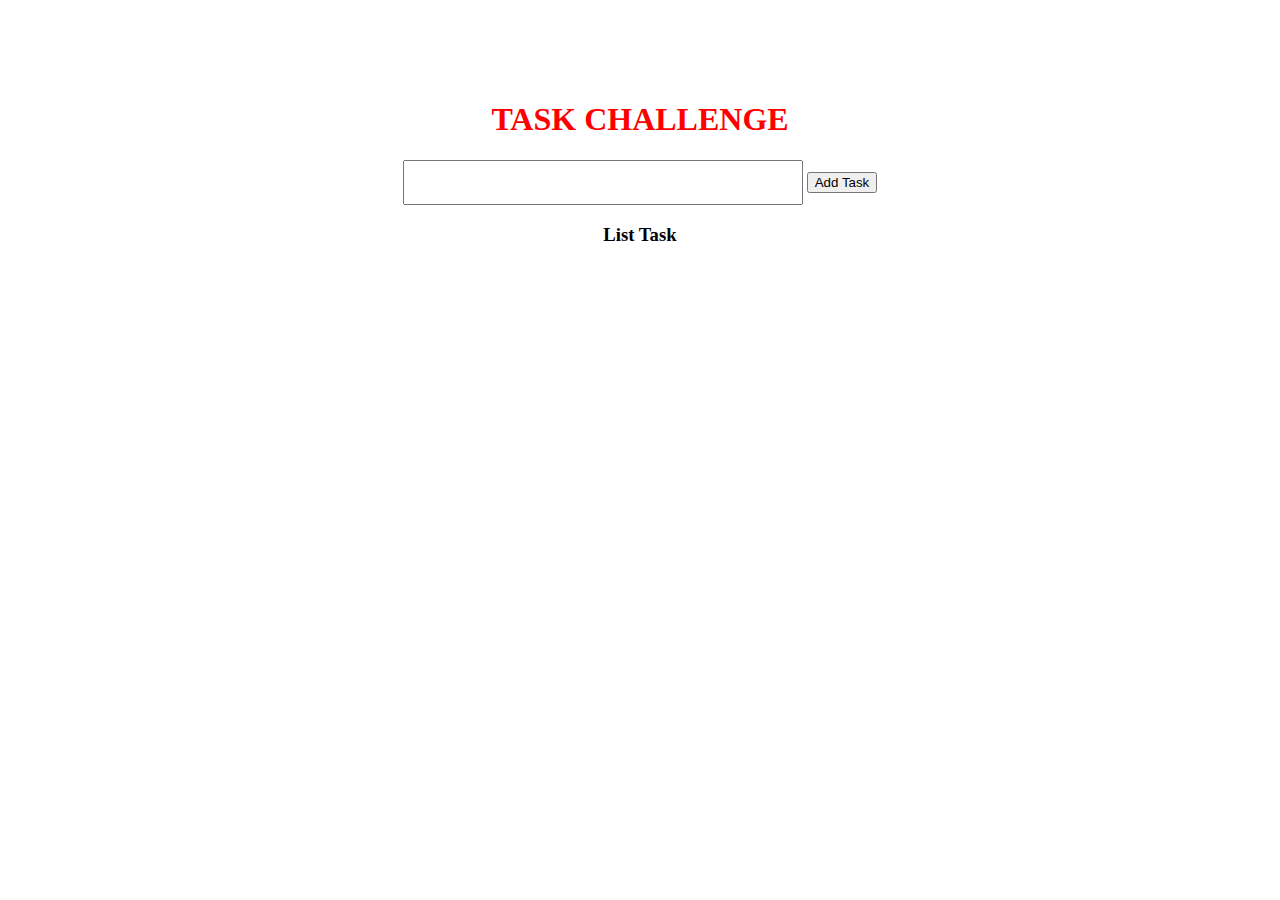
==== index.html @ 548e8842 "todo-app-challenge" ====
</html>
<!DOCTYPE html>
<html lang="en">
<head>
    <meta charset="UTF-8">
    <meta http-equiv="X-UA-Compatible" content="IE=edge">
    <meta name="viewport" content="width=device-width, initial-scale=1.0">
    <title>Todo App Challenge</title>
    <link rel="stylesheet" href="./style.css">
</head>
<body>
    <div class = "challenge" > 
        <div>
            <h1 class = "days-challenge"> TASK CHALLENGE </h1>
        </div>
        <div>
            <input class ="text-task" type="text" >
            <button>
                Add Task
            </button>
        </div>
        <div class="list-task"> 
            <h3>List Task</h3>
            <div class = "task-item"></div>
        </div>
       
    </div>
    
    <script src = "./script.js"></script>
</body>
</html>
---- style.css ----
.challenge {
    text-align: center;
    position: absolute;
    width: 1000px;
    height: 200px;
    top: 20%;
    left: 50%;
    transform: translate(-50%, -50%);
}
.challenge .days-challenge {
    color: red;
}
.text-task {
    padding: 5px;
    height: 45px;
    width: 400px;
    resize: none;
}
.text-task button {
    height: 45px;
    line-height: 45px;
    border: none;
    padding: 5px;
    background: #ccc;
    text-align: center;
    width: 80px;
    margin-left: 5px;
    font-weight: bold;
}
.list-task{
    text-align: center;
    
}
.list-task h4 {
    text-transform: uppercase;
    font-size: 20px;
}
.list-task ul {
    list-style-type: none;
    margin: 0px;
    padding: 0px;
}
.list-task ul li {
    display: flex;
    background: #f1f1f1;
    padding: 5px;
    margin-bottom: 5px;
}
.list-task ul li div {
    width:  80%;
   
}
.list-task ul li a {
    text-decoration: none;
    display: block;
    
}
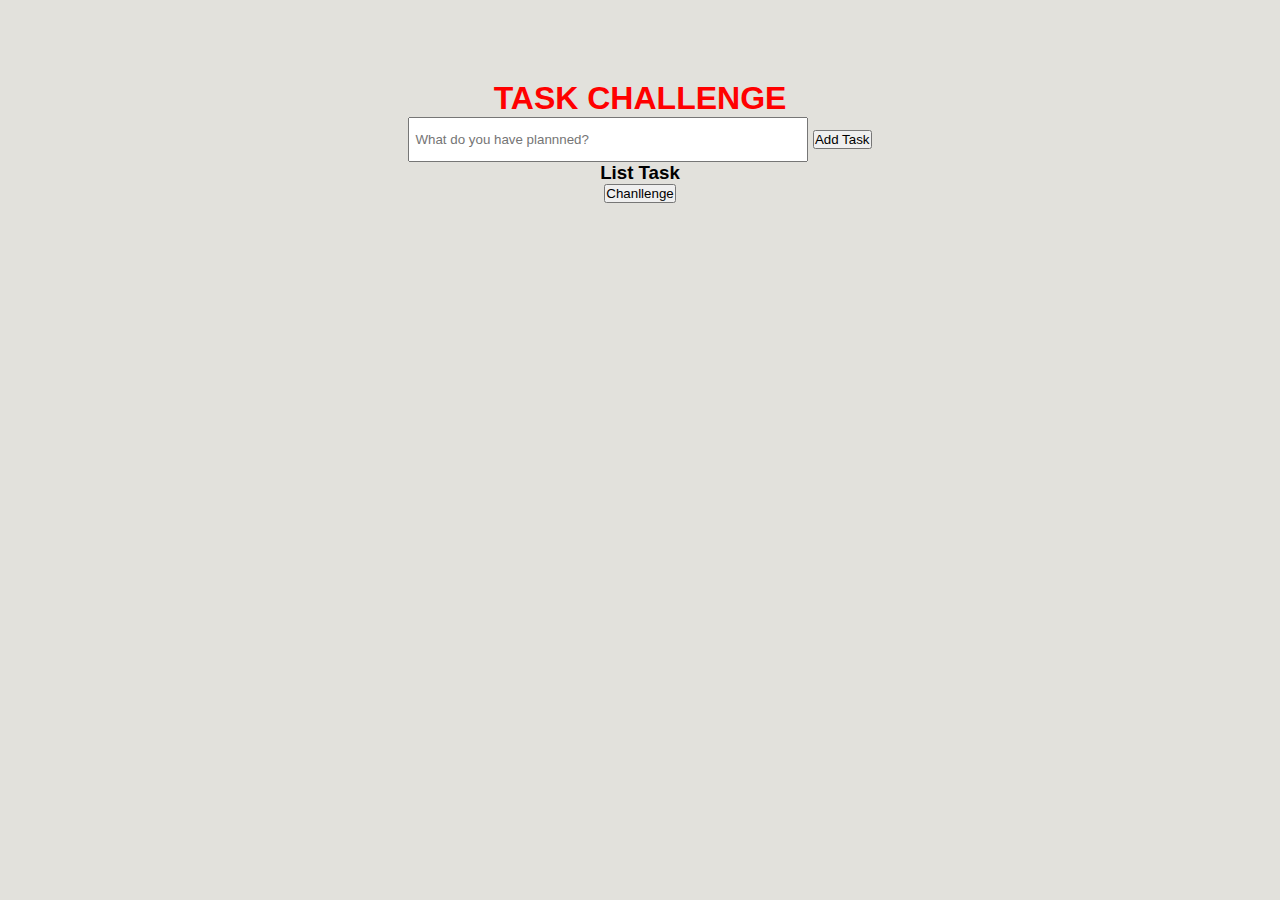
==== commit 7d55b6ca: "add calendar" ====
--- a/index.html
+++ b/index.html
@@ -14,16 +14,23 @@
             <h1 class = "days-challenge"> TASK CHALLENGE </h1>
         </div>
         <div>
-            <input class ="text-task" type="text" >
+            <input class ="text-task" type="text" placeholder="What do you have plannned?">
             <button>
                 Add Task
             </button>
         </div>
         <div class="list-task"> 
+           
             <h3>List Task</h3>
+            
             <div class = "task-item"></div>
+
         </div>
-       
+        <div class = "day-challenge">
+            <button>
+                Chanllenge
+            </button>
+        </div>
     </div>
     
     <script src = "./script.js"></script>
--- a/style.css
+++ b/style.css
@@ -54,4 +54,541 @@
     text-decoration: none;
     display: block;
     
-}+}
+:root {
+    --primary-clr: #b38add;
+}
+* {
+    margin: 0;
+    padding: 0;
+    box-sizing: border-box;
+    font-family: "Poppins", sans-serif;
+}
+  /* nice scroll bar */
+::-webkit-scrollbar {
+    width: 5px;
+}
+::-webkit-scrollbar-track {
+    background: #f5f5f5;
+    border-radius: 50px;
+}
+::-webkit-scrollbar-thumb {
+    background: var(--primary-clr);
+    border-radius: 50px;
+}
+  
+body {
+    position: relative;
+    min-height: 100vh;
+    display: flex;
+    align-items: center;
+    justify-content: center;
+    padding-bottom: 30px;
+    background-color: #e2e1dc;
+}
+.container {
+    position: relative;
+    width: 1200px;
+    min-height: 850px;
+    margin: 0 auto;
+    padding: 5px;
+    color: #fff;
+    display: flex;
+    border-radius: 10px;
+    background-color: #373c4f;
+}
+.left {
+    width: 60%;
+    padding: 20px;
+}
+.calendar {
+    position: relative;
+    width: 100%;
+    height: 100%;
+    display: flex;
+    flex-direction: column;
+    flex-wrap: wrap;
+    justify-content: space-between;
+    color: #878895;
+    border-radius: 5px;
+    background-color: #fff;
+}
+  /* set after behind the main element */
+.calendar::before,
+.calendar::after {
+    content: "";
+    position: absolute;
+    top: 50%;
+    left: 100%;
+    width: 12px;
+    height: 97%;
+    border-radius: 0 5px 5px 0;
+    background-color: #d3d4d6d7;
+    transform: translateY(-50%);
+}
+.calendar::before {
+    height: 94%;
+    left: calc(100% + 12px);
+    background-color: rgb(153, 153, 153);
+}
+.calendar .month {
+    width: 100%;
+    height: 150px;
+    display: flex;
+    align-items: center;
+    justify-content: space-between;
+    padding: 0 50px;
+    font-size: 1.2rem;
+    font-weight: 500;
+    text-transform: capitalize;
+}
+.calendar .month .prev,
+.calendar .month .next {
+    cursor: pointer;
+}
+.calendar .month .prev:hover,
+.calendar .month .next:hover {
+    color: var(--primary-clr);
+}
+.calendar .weekdays {
+    width: 100%;
+    height: 100px;
+    display: flex;
+    align-items: center;
+    justify-content: space-between;
+    padding: 0 20px;
+    font-size: 1rem;
+    font-weight: 500;
+    text-transform: capitalize;
+}
+ .weekdays div {
+    width: 14.28%;
+    height: 100%;
+    display: flex;
+    align-items: center;
+    justify-content: center;
+}
+.calendar .days {
+    width: 100%;
+    display: flex;
+    flex-wrap: wrap;
+    justify-content: space-between;
+    padding: 0 20px;
+    font-size: 1rem;
+    font-weight: 500;
+    margin-bottom: 20px;
+  }
+  .calendar .days .day {
+    width: 14.28%;
+    height: 90px;
+    display: flex;
+    align-items: center;
+    justify-content: center;
+    cursor: pointer;
+    color: var(--primary-clr);
+    border: 1px solid #f5f5f5;
+  }
+  .calendar .days .day:nth-child(7n + 1) {
+    border-left: 2px solid #f5f5f5;
+  }
+  .calendar .days .day:nth-child(7n) {
+    border-right: 2px solid #f5f5f5;
+  }
+  .calendar .days .day:nth-child(-n + 7) {
+    border-top: 2px solid #f5f5f5;
+  }
+  .calendar .days .day:nth-child(n + 29) {
+    border-bottom: 2px solid #f5f5f5;
+  }
+  
+  .calendar .days .day:not(.prev-date, .next-date):hover {
+    color: #fff;
+    background-color: var(--primary-clr);
+  }
+  .calendar .days .prev-date,
+  .calendar .days .next-date {
+    color: #b3b3b3;
+  }
+  .calendar .days .active {
+    position: relative;
+    font-size: 2rem;
+    color: #fff;
+    background-color: var(--primary-clr);
+  }
+  .calendar .days .active::before {
+    content: "";
+    position: absolute;
+    top: 0;
+    left: 0;
+    width: 100%;
+    height: 100%;
+    box-shadow: 0 0 10px 2px var(--primary-clr);
+  }
+  .calendar .days .today {
+    font-size: 2rem;
+  }
+  .calendar .days .event {
+    position: relative;
+  }
+  .calendar .days .event::after {
+    content: "";
+    position: absolute;
+    bottom: 10%;
+    left: 50%;
+    width: 75%;
+    height: 6px;
+    border-radius: 30px;
+    transform: translateX(-50%);
+    background-color: var(--primary-clr);
+  }
+  .calendar .days .day:hover.event::after {
+    background-color: #fff;
+  }
+  .calendar .days .active.event::after {
+    background-color: #fff;
+    bottom: 20%;
+  }
+  .calendar .days .active.event {
+    padding-bottom: 10px;
+  }
+  .calendar .goto-today {
+    width: 100%;
+    height: 50px;
+    display: flex;
+    align-items: center;
+    justify-content: space-between;
+    gap: 5px;
+    padding: 0 20px;
+    margin-bottom: 20px;
+    color: var(--primary-clr);
+  }
+  .calendar .goto-today .goto {
+    display: flex;
+    align-items: center;
+    border-radius: 5px;
+    overflow: hidden;
+    border: 1px solid var(--primary-clr);
+  }
+  .calendar .goto-today .goto input {
+    width: 100%;
+    height: 30px;
+    outline: none;
+    border: none;
+    border-radius: 5px;
+    padding: 0 20px;
+    color: var(--primary-clr);
+    border-radius: 5px;
+  }
+  .calendar .goto-today button {
+    padding: 5px 10px;
+    border: 1px solid var(--primary-clr);
+    border-radius: 5px;
+    background-color: transparent;
+    cursor: pointer;
+    color: var(--primary-clr);
+  }
+  .calendar .goto-today button:hover {
+    color: #fff;
+    background-color: var(--primary-clr);
+  }
+  .calendar .goto-today .goto button {
+    border: none;
+    border-left: 1px solid var(--primary-clr);
+    border-radius: 0;
+  }
+  .container .right {
+    position: relative;
+    width: 40%;
+    min-height: 100%;
+    padding: 20px 0;
+  }
+  
+  .right .today-date {
+    width: 100%;
+    height: 50px;
+    display: flex;
+    flex-wrap: wrap;
+    gap: 10px;
+    align-items: center;
+    justify-content: space-between;
+    padding: 0 40px;
+    padding-left: 70px;
+    margin-top: 50px;
+    margin-bottom: 20px;
+    text-transform: capitalize;
+  }
+  .right .today-date .event-day {
+    font-size: 2rem;
+    font-weight: 500;
+  }
+  .right .today-date .event-date {
+    font-size: 1rem;
+    font-weight: 400;
+    color: #878895;
+  }
+  .events {
+    width: 100%;
+    height: 100%;
+    max-height: 600px;
+    overflow-x: hidden;
+    overflow-y: auto;
+    display: flex;
+    flex-direction: column;
+    padding-left: 4px;
+  }
+  .events .event {
+    position: relative;
+    width: 95%;
+    min-height: 70px;
+    display: flex;
+    justify-content: center;
+    flex-direction: column;
+    gap: 5px;
+    padding: 0 20px;
+    padding-left: 50px;
+    color: #fff;
+    background: linear-gradient(90deg, #3f4458, transparent);
+    cursor: pointer;
+  }
+  /* even event */
+  .events .event:nth-child(even) {
+    background: transparent;
+  }
+  .events .event:hover {
+    background: linear-gradient(90deg, var(--primary-clr), transparent);
+  }
+  .events .event .title {
+    display: flex;
+    align-items: center;
+    pointer-events: none;
+  }
+  .events .event .title .event-title {
+    font-size: 1rem;
+    font-weight: 400;
+    margin-left: 20px;
+  }
+  .events .event i {
+    color: var(--primary-clr);
+    font-size: 0.5rem;
+  }
+  .events .event:hover i {
+    color: #fff;
+  }
+  .events .event .event-time {
+    font-size: 0.8rem;
+    font-weight: 400;
+    color: #878895;
+    margin-left: 15px;
+    pointer-events: none;
+  }
+  .events .event:hover .event-time {
+    color: #fff;
+  }
+  /* add tick in event after */
+  .events .event::after {
+    content: "✓";
+    position: absolute;
+    top: 50%;
+    right: 0;
+    font-size: 3rem;
+    line-height: 1;
+    display: none;
+    align-items: center;
+    justify-content: center;
+    opacity: 0.3;
+    color: var(--primary-clr);
+    transform: translateY(-50%);
+  }
+  .events .event:hover::after {
+    display: flex;
+  }
+  .add-event {
+    position: absolute;
+    bottom: 30px;
+    right: 30px;
+    width: 40px;
+    height: 40px;
+    display: flex;
+    align-items: center;
+    justify-content: center;
+    font-size: 1rem;
+    color: #878895;
+    border: 2px solid #878895;
+    opacity: 0.5;
+    border-radius: 50%;
+    background-color: transparent;
+    cursor: pointer;
+  }
+  .add-event:hover {
+    opacity: 1;
+  }
+  .add-event i {
+    pointer-events: none;
+  }
+  .events .no-event {
+    width: 100%;
+    height: 100%;
+    display: flex;
+    align-items: center;
+    justify-content: center;
+    font-size: 1.5rem;
+    font-weight: 500;
+    color: #878895;
+  }
+  .add-event-wrapper {
+    position: absolute;
+    bottom: 100px;
+    left: 50%;
+    width: 90%;
+    max-height: 0;
+    overflow: hidden;
+    border-radius: 5px;
+    background-color: #fff;
+    transform: translateX(-50%);
+    transition: max-height 0.5s ease;
+  }
+  .add-event-wrapper.active {
+    max-height: 300px;
+  }
+  .add-event-header {
+    width: 100%;
+    height: 50px;
+    display: flex;
+    align-items: center;
+    justify-content: space-between;
+    padding: 0 20px;
+    color: #373c4f;
+    border-bottom: 1px solid #f5f5f5;
+  }
+  .add-event-header .close {
+    font-size: 1.5rem;
+    cursor: pointer;
+  }
+  .add-event-header .close:hover {
+    color: var(--primary-clr);
+  }
+  .add-event-header .title {
+    font-size: 1.2rem;
+    font-weight: 500;
+  }
+  .add-event-body {
+    width: 100%;
+    height: 100%;
+    display: flex;
+    flex-direction: column;
+    gap: 5px;
+    padding: 20px;
+  }
+  .add-event-body .add-event-input {
+    width: 100%;
+    height: 40px;
+    display: flex;
+    align-items: center;
+    justify-content: space-between;
+    gap: 10px;
+  }
+  .add-event-body .add-event-input input {
+    width: 100%;
+    height: 100%;
+    outline: none;
+    border: none;
+    border-bottom: 1px solid #f5f5f5;
+    padding: 0 10px;
+    font-size: 1rem;
+    font-weight: 400;
+    color: #373c4f;
+  }
+  .add-event-body .add-event-input input::placeholder {
+    color: #a5a5a5;
+  }
+  .add-event-body .add-event-input input:focus {
+    border-bottom: 1px solid var(--primary-clr);
+  }
+  .add-event-body .add-event-input input:focus::placeholder {
+    color: var(--primary-clr);
+  }
+  .add-event-footer {
+    display: flex;
+    align-items: center;
+    justify-content: center;
+    padding: 20px;
+  }
+  .add-event-footer .add-event-btn {
+    height: 40px;
+    font-size: 1rem;
+    font-weight: 500;
+    outline: none;
+    border: none;
+    color: #fff;
+    background-color: var(--primary-clr);
+    border-radius: 5px;
+    cursor: pointer;
+    padding: 5px 10px;
+    border: 1px solid var(--primary-clr);
+  }
+  .add-event-footer .add-event-btn:hover {
+    background-color: transparent;
+    color: var(--primary-clr);
+  }
+  
+  /* media queries */
+  
+  @media screen and (max-width: 1000px) {
+    body {
+      align-items: flex-start;
+      justify-content: flex-start;
+    }
+    .container {
+      min-height: 100vh;
+      flex-direction: column;
+      border-radius: 0;
+    }
+    .container .left {
+      width: 100%;
+      height: 100%;
+      padding: 20px 0;
+    }
+    .container .right {
+      width: 100%;
+      height: 100%;
+      padding: 20px 0;
+    }
+    .calendar::before,
+    .calendar::after {
+      top: 100%;
+      left: 50%;
+      width: 97%;
+      height: 12px;
+      border-radius: 0 0 5px 5px;
+      transform: translateX(-50%);
+    }
+    .calendar::before {
+      width: 94%;
+      top: calc(100% + 12px);
+    }
+    .events {
+      padding-bottom: 340px;
+    }
+    .add-event-wrapper {
+      bottom: 100px;
+    }
+  }
+  @media screen and (max-width: 500px) {
+    .calendar .month {
+      height: 75px;
+    }
+    .calendar .weekdays {
+      height: 50px;
+    }
+    .calendar .days .day {
+      height: 40px;
+      font-size: 0.8rem;
+    }
+    .calendar .days .day.active,
+    .calendar .days .day.today {
+      font-size: 1rem;
+    }
+    .right .today-date {
+      padding: 20px;
+    }
+  }
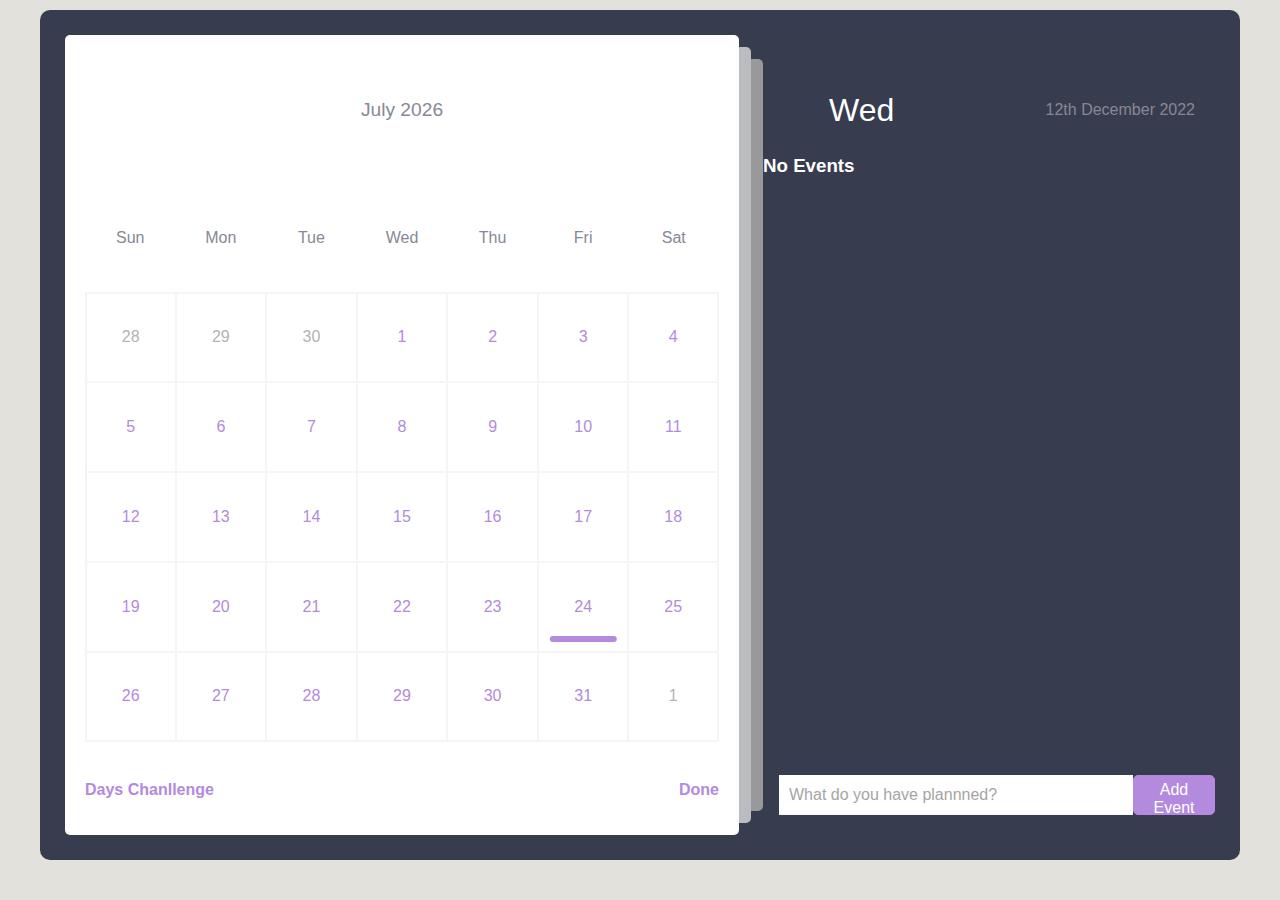
==== commit 546aa20e: "refresh page" ====
--- a/index.html
+++ b/index.html
@@ -1,38 +1,61 @@
-</html>
 <!DOCTYPE html>
 <html lang="en">
 <head>
     <meta charset="UTF-8">
     <meta http-equiv="X-UA-Compatible" content="IE=edge">
     <meta name="viewport" content="width=device-width, initial-scale=1.0">
-    <title>Todo App Challenge</title>
+    <title>Challenge</title>
     <link rel="stylesheet" href="./style.css">
+    
+<body>
+    <div class="container">
+        <div class="left">
+          <div class="calendar">
+            <div class="month">
+              <i class="fa fa-angle-left prev"></i>
+              <div class="date"></div>
+              <i class="fas fa-angle-right next"></i>
+            </div>
+            <div class="weekdays">
+              <div>Sun</div>
+              <div>Mon</div>
+              <div>Tue</div>
+              <div>Wed</div>
+              <div>Thu</div>
+              <div>Fri</div>
+              <div>Sat</div>
+            </div>
+            <div class="days"></div>
+            <div class="goto-today">
+              <h4>Days Chanllenge</h2>
+              <h4>Done</h4>
+            </div> 
+          </div>
+        </div>
+        <div class="right">
+          <div class="today-date">
+            <div class="event-day">wed</div>
+            <div class="event-date">12th december 2022</div>
+          </div>
+          <div class="events">
+            
+            <div class="event">
+              <div class = "title">
+                <h4 class="event-title">Events</h4> 
+              </div>
+            </div>
+          </div>
+            <div class="add-event-footer">
+              <div class="event-input">
+                <input type="text" placeholder="What do you have plannned?">
+              </div>
+             
+              <button class="add-event-btn">Add Event</button>
+            </div>
+          </div>
+        </div>
+      </div>
+      <script src="./calendar.js"></script>
 </head>
-<body>
-    <div class = "challenge" > 
-        <div>
-            <h1 class = "days-challenge"> TASK CHALLENGE </h1>
-        </div>
-        <div>
-            <input class ="text-task" type="text" placeholder="What do you have plannned?">
-            <button>
-                Add Task
-            </button>
-        </div>
-        <div class="list-task"> 
-           
-            <h3>List Task</h3>
-            
-            <div class = "task-item"></div>
-
-        </div>
-        <div class = "day-challenge">
-            <button>
-                Chanllenge
-            </button>
-        </div>
-    </div>
-    
-    <script src = "./script.js"></script>
 </body>
 </html>--- a/style.css
+++ b/style.css
@@ -269,326 +269,149 @@
     overflow: hidden;
     border: 1px solid var(--primary-clr);
   }
-  .calendar .goto-today .goto input {
-    width: 100%;
-    height: 30px;
-    outline: none;
-    border: none;
-    border-radius: 5px;
-    padding: 0 20px;
-    color: var(--primary-clr);
-    border-radius: 5px;
-  }
-  .calendar .goto-today button {
-    padding: 5px 10px;
-    border: 1px solid var(--primary-clr);
-    border-radius: 5px;
-    background-color: transparent;
-    cursor: pointer;
-    color: var(--primary-clr);
-  }
-  .calendar .goto-today button:hover {
-    color: #fff;
-    background-color: var(--primary-clr);
-  }
-  .calendar .goto-today .goto button {
-    border: none;
-    border-left: 1px solid var(--primary-clr);
-    border-radius: 0;
-  }
   .container .right {
-    position: relative;
-    width: 40%;
-    min-height: 100%;
-    padding: 20px 0;
-  }
-  
-  .right .today-date {
-    width: 100%;
-    height: 50px;
-    display: flex;
-    flex-wrap: wrap;
-    gap: 10px;
-    align-items: center;
-    justify-content: space-between;
-    padding: 0 40px;
-    padding-left: 70px;
-    margin-top: 50px;
-    margin-bottom: 20px;
-    text-transform: capitalize;
-  }
-  .right .today-date .event-day {
-    font-size: 2rem;
-    font-weight: 500;
-  }
-  .right .today-date .event-date {
-    font-size: 1rem;
-    font-weight: 400;
-    color: #878895;
-  }
-  .events {
-    width: 100%;
-    height: 100%;
-    max-height: 600px;
-    overflow-x: hidden;
-    overflow-y: auto;
-    display: flex;
-    flex-direction: column;
-    padding-left: 4px;
-  }
-  .events .event {
-    position: relative;
-    width: 95%;
-    min-height: 70px;
-    display: flex;
-    justify-content: center;
-    flex-direction: column;
-    gap: 5px;
-    padding: 0 20px;
-    padding-left: 50px;
-    color: #fff;
-    background: linear-gradient(90deg, #3f4458, transparent);
-    cursor: pointer;
-  }
-  /* even event */
-  .events .event:nth-child(even) {
-    background: transparent;
-  }
-  .events .event:hover {
-    background: linear-gradient(90deg, var(--primary-clr), transparent);
-  }
-  .events .event .title {
-    display: flex;
-    align-items: center;
-    pointer-events: none;
-  }
-  .events .event .title .event-title {
-    font-size: 1rem;
-    font-weight: 400;
-    margin-left: 20px;
-  }
-  .events .event i {
-    color: var(--primary-clr);
-    font-size: 0.5rem;
-  }
-  .events .event:hover i {
-    color: #fff;
-  }
-  .events .event .event-time {
-    font-size: 0.8rem;
-    font-weight: 400;
-    color: #878895;
-    margin-left: 15px;
-    pointer-events: none;
-  }
-  .events .event:hover .event-time {
-    color: #fff;
-  }
-  /* add tick in event after */
-  .events .event::after {
-    content: "✓";
-    position: absolute;
-    top: 50%;
-    right: 0;
-    font-size: 3rem;
-    line-height: 1;
-    display: none;
-    align-items: center;
-    justify-content: center;
-    opacity: 0.3;
-    color: var(--primary-clr);
-    transform: translateY(-50%);
-  }
-  .events .event:hover::after {
-    display: flex;
-  }
-  .add-event {
-    position: absolute;
-    bottom: 30px;
-    right: 30px;
-    width: 40px;
-    height: 40px;
-    display: flex;
-    align-items: center;
-    justify-content: center;
-    font-size: 1rem;
-    color: #878895;
-    border: 2px solid #878895;
-    opacity: 0.5;
-    border-radius: 50%;
-    background-color: transparent;
-    cursor: pointer;
-  }
-  .add-event:hover {
-    opacity: 1;
-  }
-  .add-event i {
-    pointer-events: none;
-  }
-  .events .no-event {
-    width: 100%;
-    height: 100%;
-    display: flex;
-    align-items: center;
-    justify-content: center;
-    font-size: 1.5rem;
-    font-weight: 500;
-    color: #878895;
-  }
-  .add-event-wrapper {
-    position: absolute;
-    bottom: 100px;
-    left: 50%;
-    width: 90%;
-    max-height: 0;
-    overflow: hidden;
-    border-radius: 5px;
-    background-color: #fff;
-    transform: translateX(-50%);
-    transition: max-height 0.5s ease;
-  }
-  .add-event-wrapper.active {
-    max-height: 300px;
-  }
-  .add-event-header {
-    width: 100%;
-    height: 50px;
-    display: flex;
-    align-items: center;
-    justify-content: space-between;
-    padding: 0 20px;
-    color: #373c4f;
-    border-bottom: 1px solid #f5f5f5;
-  }
-  .add-event-header .close {
-    font-size: 1.5rem;
-    cursor: pointer;
-  }
-  .add-event-header .close:hover {
-    color: var(--primary-clr);
-  }
-  .add-event-header .title {
-    font-size: 1.2rem;
-    font-weight: 500;
-  }
-  .add-event-body {
-    width: 100%;
-    height: 100%;
-    display: flex;
-    flex-direction: column;
-    gap: 5px;
-    padding: 20px;
-  }
-  .add-event-body .add-event-input {
-    width: 100%;
-    height: 40px;
-    display: flex;
-    align-items: center;
-    justify-content: space-between;
-    gap: 10px;
-  }
-  .add-event-body .add-event-input input {
-    width: 100%;
-    height: 100%;
-    outline: none;
-    border: none;
-    border-bottom: 1px solid #f5f5f5;
-    padding: 0 10px;
-    font-size: 1rem;
-    font-weight: 400;
-    color: #373c4f;
-  }
-  .add-event-body .add-event-input input::placeholder {
-    color: #a5a5a5;
-  }
-  .add-event-body .add-event-input input:focus {
-    border-bottom: 1px solid var(--primary-clr);
-  }
-  .add-event-body .add-event-input input:focus::placeholder {
-    color: var(--primary-clr);
-  }
-  .add-event-footer {
-    display: flex;
-    align-items: center;
-    justify-content: center;
-    padding: 20px;
-  }
-  .add-event-footer .add-event-btn {
-    height: 40px;
-    font-size: 1rem;
-    font-weight: 500;
-    outline: none;
-    border: none;
-    color: #fff;
-    background-color: var(--primary-clr);
-    border-radius: 5px;
-    cursor: pointer;
-    padding: 5px 10px;
-    border: 1px solid var(--primary-clr);
-  }
-  .add-event-footer .add-event-btn:hover {
-    background-color: transparent;
-    color: var(--primary-clr);
-  }
-  
-  /* media queries */
-  
-  @media screen and (max-width: 1000px) {
-    body {
-      align-items: flex-start;
-      justify-content: flex-start;
-    }
-    .container {
-      min-height: 100vh;
-      flex-direction: column;
-      border-radius: 0;
-    }
-    .container .left {
-      width: 100%;
-      height: 100%;
-      padding: 20px 0;
-    }
-    .container .right {
-      width: 100%;
-      height: 100%;
-      padding: 20px 0;
-    }
-    .calendar::before,
-    .calendar::after {
-      top: 100%;
-      left: 50%;
-      width: 97%;
-      height: 12px;
-      border-radius: 0 0 5px 5px;
-      transform: translateX(-50%);
-    }
-    .calendar::before {
-      width: 94%;
-      top: calc(100% + 12px);
-    }
-    .events {
-      padding-bottom: 340px;
-    }
-    .add-event-wrapper {
-      bottom: 100px;
-    }
-  }
-  @media screen and (max-width: 500px) {
-    .calendar .month {
-      height: 75px;
-    }
-    .calendar .weekdays {
-      height: 50px;
-    }
-    .calendar .days .day {
-      height: 40px;
-      font-size: 0.8rem;
-    }
-    .calendar .days .day.active,
-    .calendar .days .day.today {
-      font-size: 1rem;
-    }
-    .right .today-date {
-      padding: 20px;
-    }
-  }
+  position: relative;
+  width: 40%;
+  min-height: 100%;
+  padding: 20px 0;
+}
+.right .today-date {
+  width: 100%;
+  height: 50px;
+  display: flex;
+  flex-wrap: wrap;
+  gap: 10px;
+  align-items: center;
+  justify-content: space-between;
+  padding: 0 40px;
+  padding-left: 70px;
+  margin-top: 50px;
+  margin-bottom: 20px;
+  text-transform: capitalize;
+}
+.right .today-date .event-day {
+  font-size: 2rem;
+  font-weight: 500;
+}
+.right .today-date .event-date {
+  font-size: 1rem;
+  font-weight: 400;
+  color: #878895;
+}
+.events {
+  width: 100%;
+  height: 100%;
+  max-height: 600px;
+  overflow-x: hidden;
+  overflow-y: auto;
+  display: flex;
+  flex-direction: column;
+  padding-left: 4px;
+}
+.events .event {
+  position: relative;
+  width: 95%;
+  min-height: 70px;
+  display: flex;
+  justify-content: center;
+  flex-direction: column;
+  gap: 5px;
+  padding: 0 20px;
+  padding-left: 50px;
+  color: #fff;
+  background: linear-gradient(90deg, #3f4458, transparent);
+  cursor: pointer;
+}
+.events .event:nth-child(even) {
+  background: transparent;
+}
+.events .event:hover {
+  background: linear-gradient(90deg, var(--primary-clr), transparent);
+}
+.events .event .title {
+  display: flex;
+  align-items: center;
+  pointer-events: none;
+}
+.events .event .title .event-title {
+  font-size: 1rem;
+  font-weight: 400;
+  margin-left: 20px;
+}
+.events .event i {
+  color: var(--primary-clr);
+  font-size: 0.5rem;
+}
+.events .event:hover i {
+  color: #fff;
+}
+
+/* add tick in event after */
+.events .event::after {
+  content: "✓";
+  position: absolute;
+  top: 50%;
+  right: 0;
+  font-size: 3rem;
+  line-height: 1;
+  display: none;
+  align-items: center;
+  justify-content: center;
+  opacity: 0.3;
+  color: var(--primary-clr);
+  transform: translateY(-50%);
+}
+.events .event:hover::after {
+  display: flex;
+}
+.add-event-footer {
+  display: flex;
+  align-items: center;
+  justify-content: center;
+  padding: 20px;
+}
+.add-event-footer .add-event-btn {
+  height: 40px;
+  font-size: 1rem;
+  font-weight: 500;
+  outline: none;
+  border: none;
+  color: #fff;
+  background-color: var(--primary-clr);
+  border-radius: 5px;
+  cursor: pointer;
+  padding: 5px 10px;
+  border: 1px solid var(--primary-clr);
+}
+.add-event-footer .add-event-btn:hover {
+  background-color: transparent;
+  color: var(--primary-clr);
+}
+.add-event-footer .event-input {
+  width: 100%;
+  height: 40px;
+  display: flex;
+  align-items: center;
+  justify-content: space-between;
+  gap: 10px;
+}
+.add-event-footer .event-input input {
+  width: 100%;
+  height: 100%;
+  outline: none;
+  border: none;
+  border-bottom: 1px solid #f5f5f5;
+  padding: 0 10px;
+  font-size: 1rem;
+  font-weight: 400;
+  color: #373c4f;
+}
+.add-event-footer .event-input input::placeholder {
+  color: #a5a5a5;
+}
+.add-event-footer .event-input input:focus {
+  border-bottom: 1px solid var(--primary-clr);
+}
+.add-event-footer .event-input input:focus::placeholder {
+  color: var(--primary-clr);
+}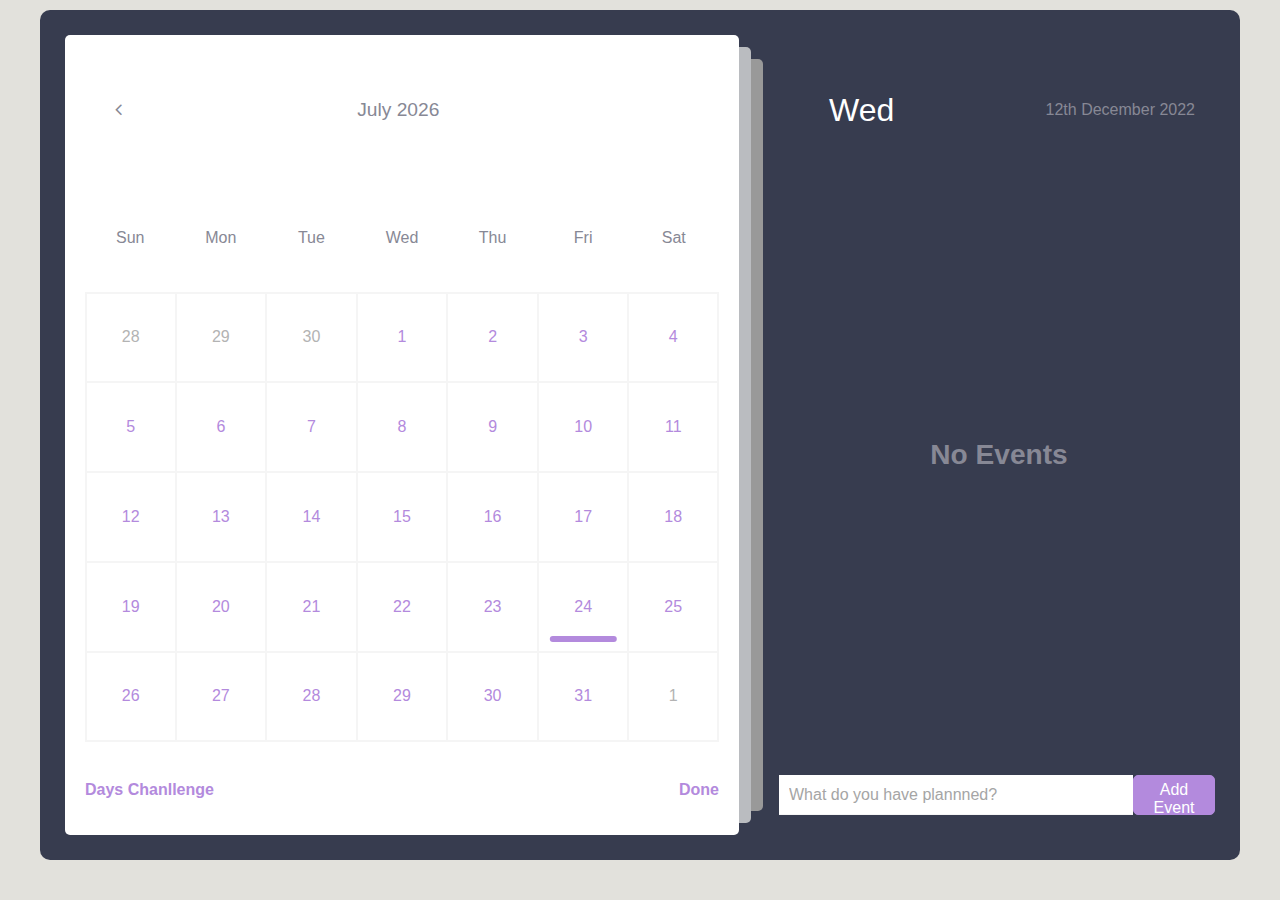
==== commit 5a731fb7: "add delete task" ====
--- a/index.html
+++ b/index.html
@@ -4,6 +4,8 @@
     <meta charset="UTF-8">
     <meta http-equiv="X-UA-Compatible" content="IE=edge">
     <meta name="viewport" content="width=device-width, initial-scale=1.0">
+    <link rel="stylesheet" href="https://cdnjs.cloudflare.com/ajax/libs/font-awesome/4.7.0/css/font-awesome.min.css">
+    
     <title>Challenge</title>
     <link rel="stylesheet" href="./style.css">
     
@@ -39,11 +41,6 @@
           </div>
           <div class="events">
             
-            <div class="event">
-              <div class = "title">
-                <h4 class="event-title">Events</h4> 
-              </div>
-            </div>
           </div>
             <div class="add-event-footer">
               <div class="event-input">
--- a/style.css
+++ b/style.css
@@ -325,30 +325,39 @@
 .events .event:nth-child(even) {
   background: transparent;
 }
-.events .event:hover {
+ .events .event:hover {
   background: linear-gradient(90deg, var(--primary-clr), transparent);
-}
+} 
 .events .event .title {
   display: flex;
   align-items: center;
-  pointer-events: none;
+  pointer-events: auto;
 }
 .events .event .title .event-title {
   font-size: 1rem;
   font-weight: 400;
   margin-left: 20px;
-}
-.events .event i {
-  color: var(--primary-clr);
-  font-size: 0.5rem;
-}
+  margin-right: auto;
+}
+
+
+
 .events .event:hover i {
   color: #fff;
 }
-
+.events .event .title i {
+  color: var(--primary-clr);
+  font-size: 1rem;
+}
+.events .event .title a {
+  text-decoration: none;
+  display: block;
+  margin-right: 10px;
+  color: white;
+}
 /* add tick in event after */
 .events .event::after {
-  content: "✓";
+ 
   position: absolute;
   top: 50%;
   right: 0;
@@ -363,6 +372,24 @@
 }
 .events .event:hover::after {
   display: flex;
+}
+
+.events .event .title i {
+  pointer-events: none;
+}
+.events .event .title {
+  font-size: 1.2rem;
+  font-weight: 500;
+}
+.events .no-event {
+  width: 100%;
+  height: 100%;
+  display: flex;
+  align-items: center;
+  justify-content: center;
+  font-size: 1.5rem;
+  font-weight: 500;
+  color: #878895;
 }
 .add-event-footer {
   display: flex;
